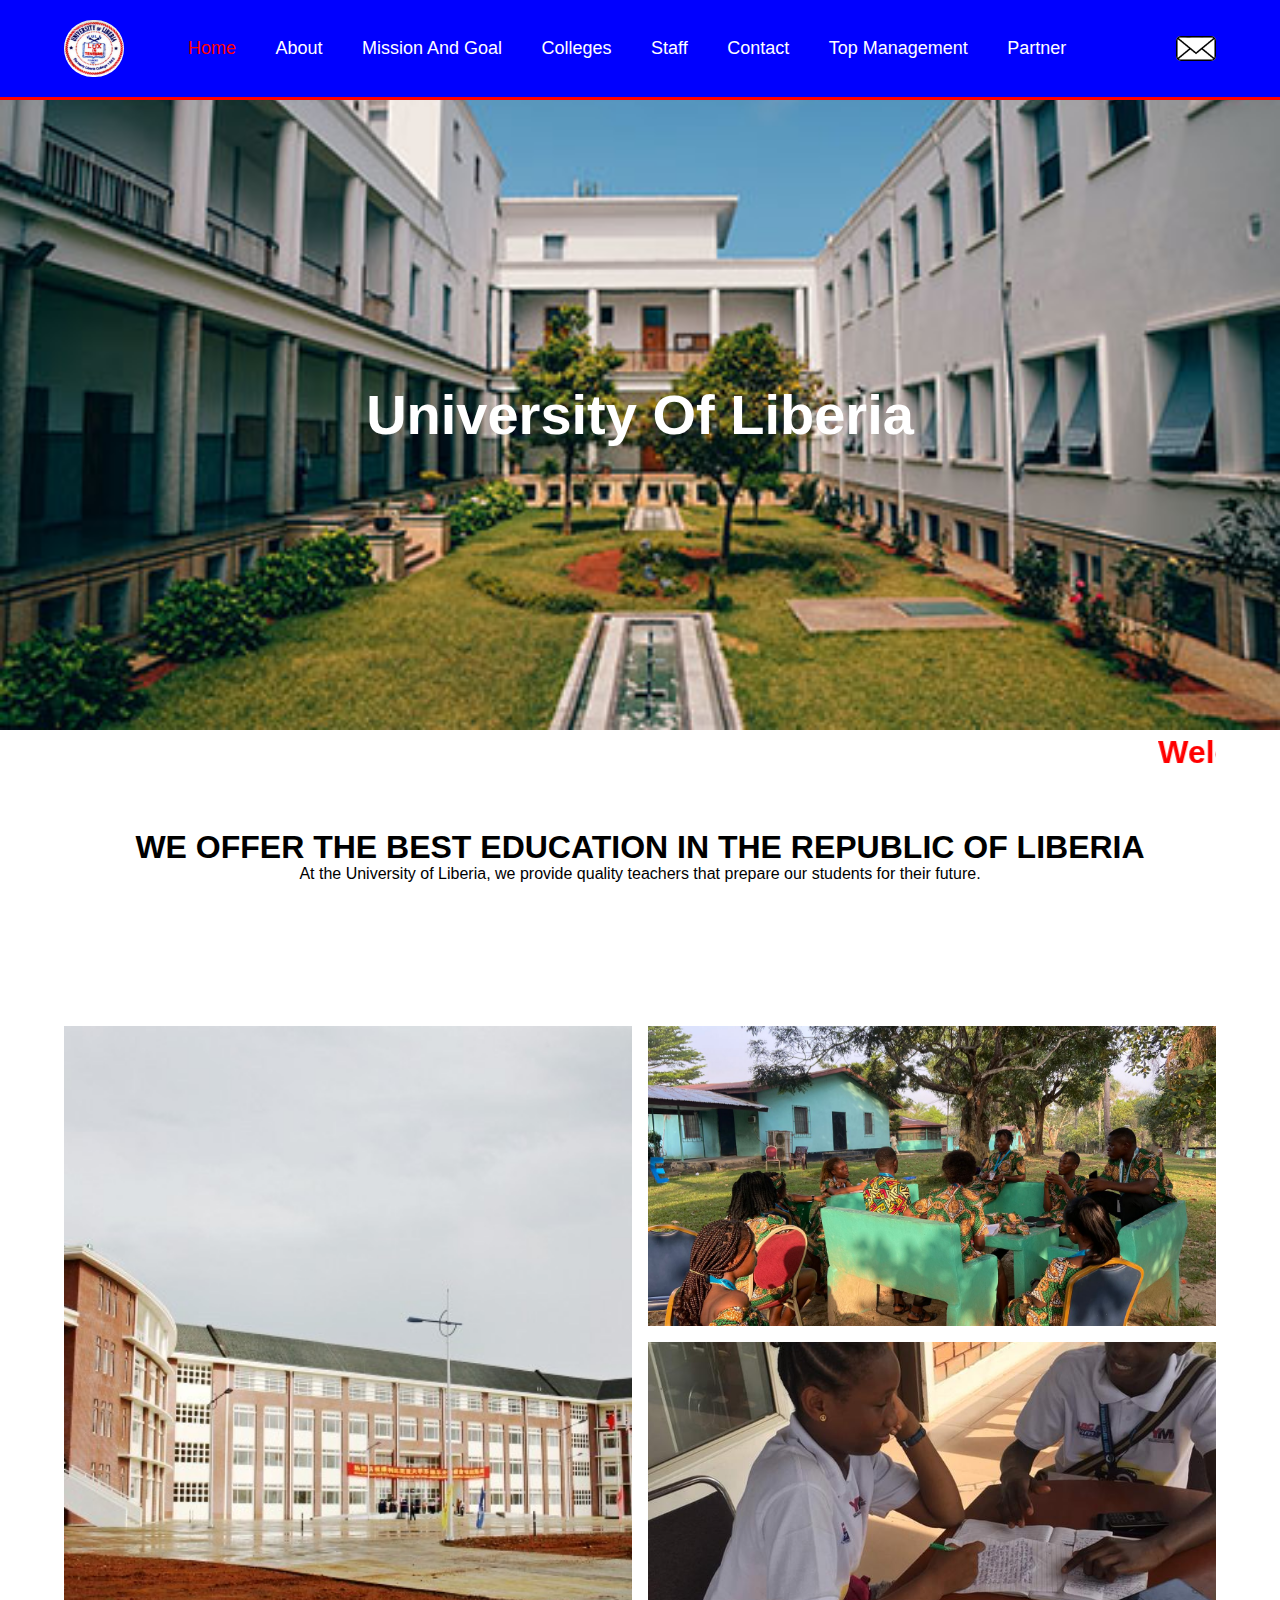
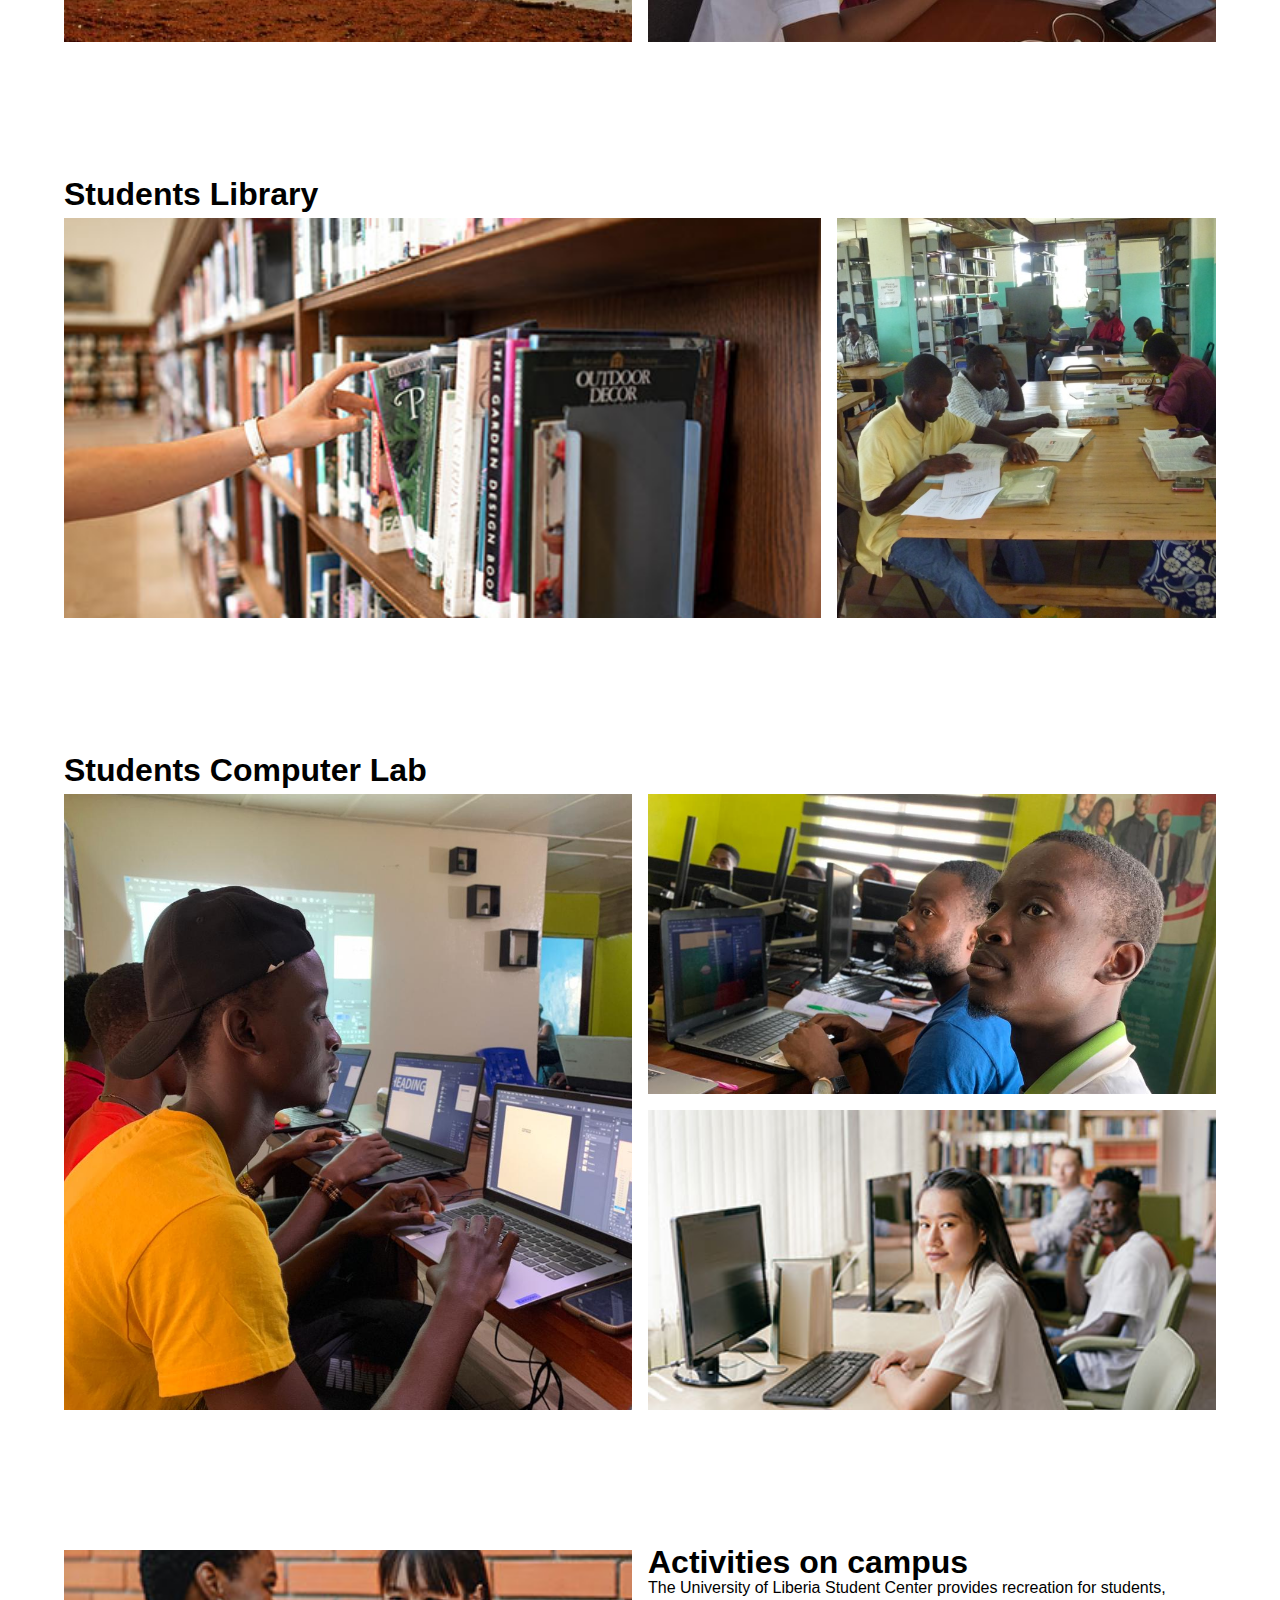
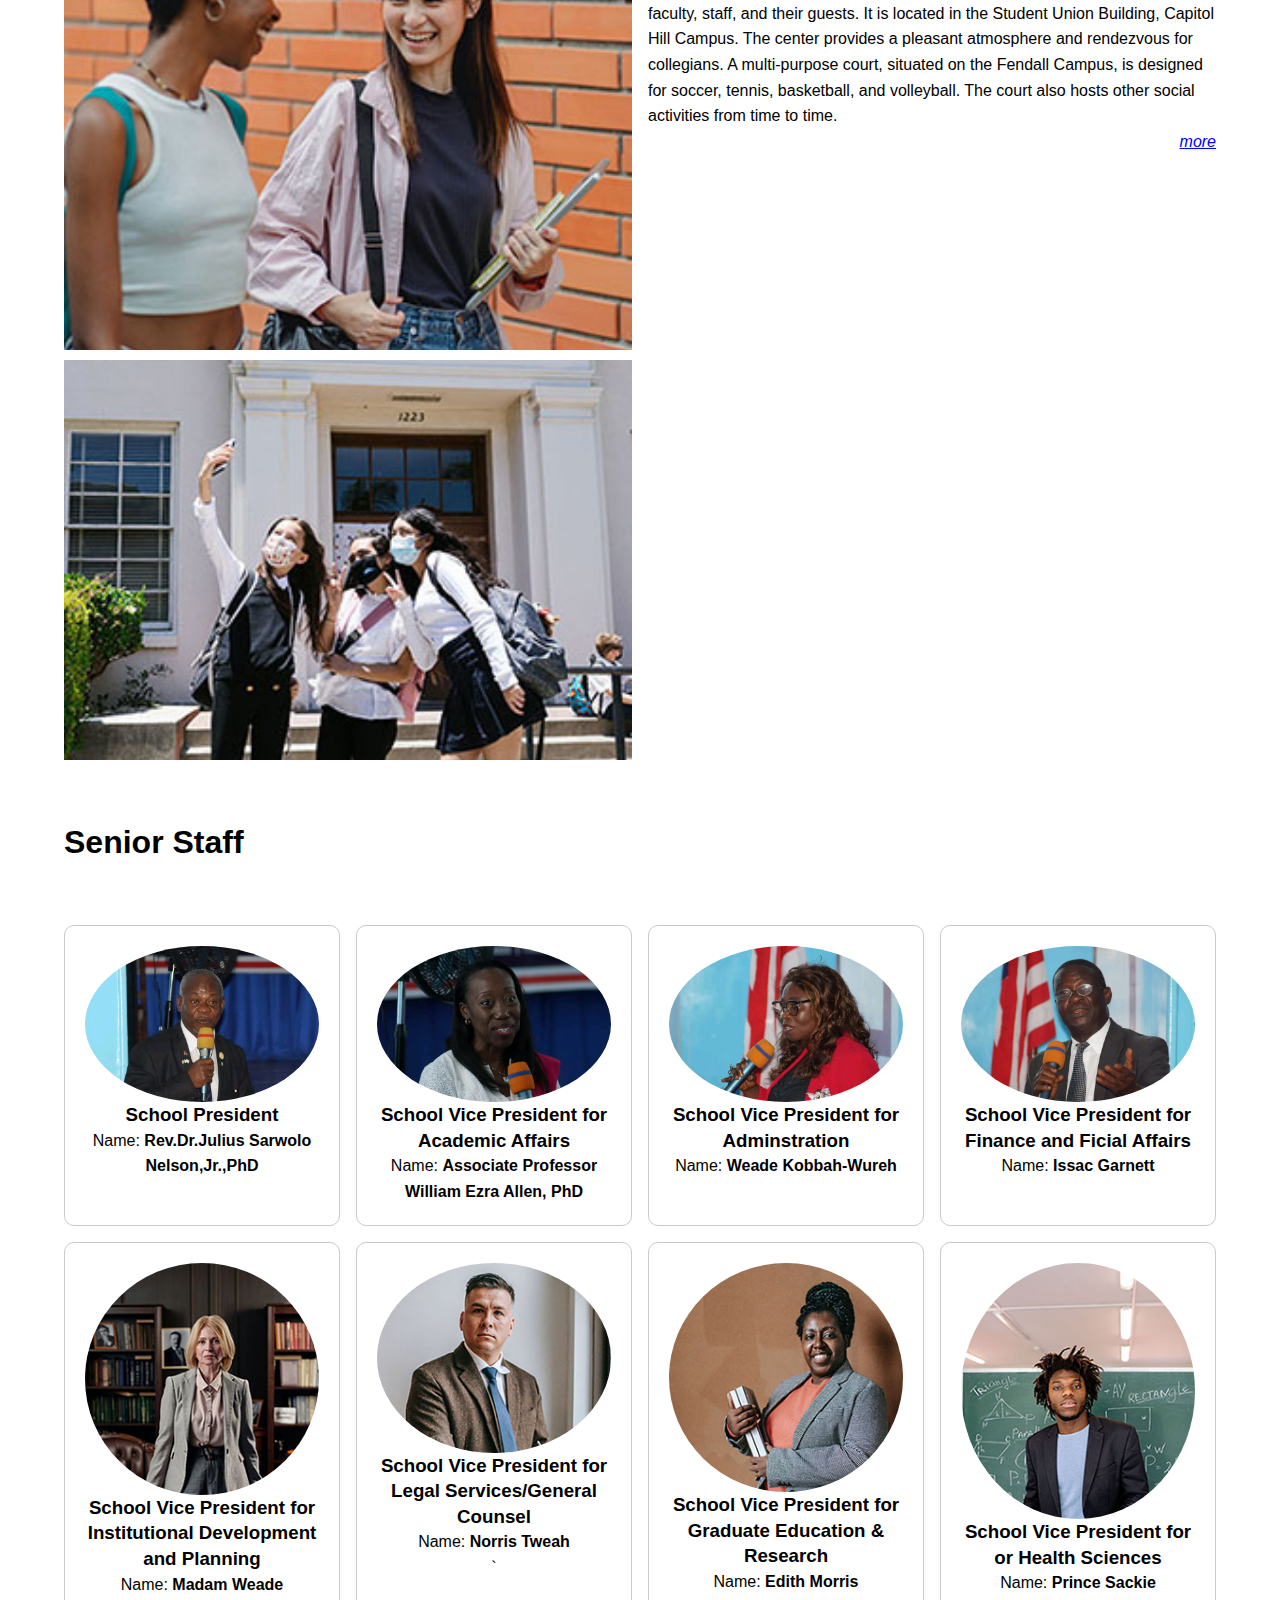
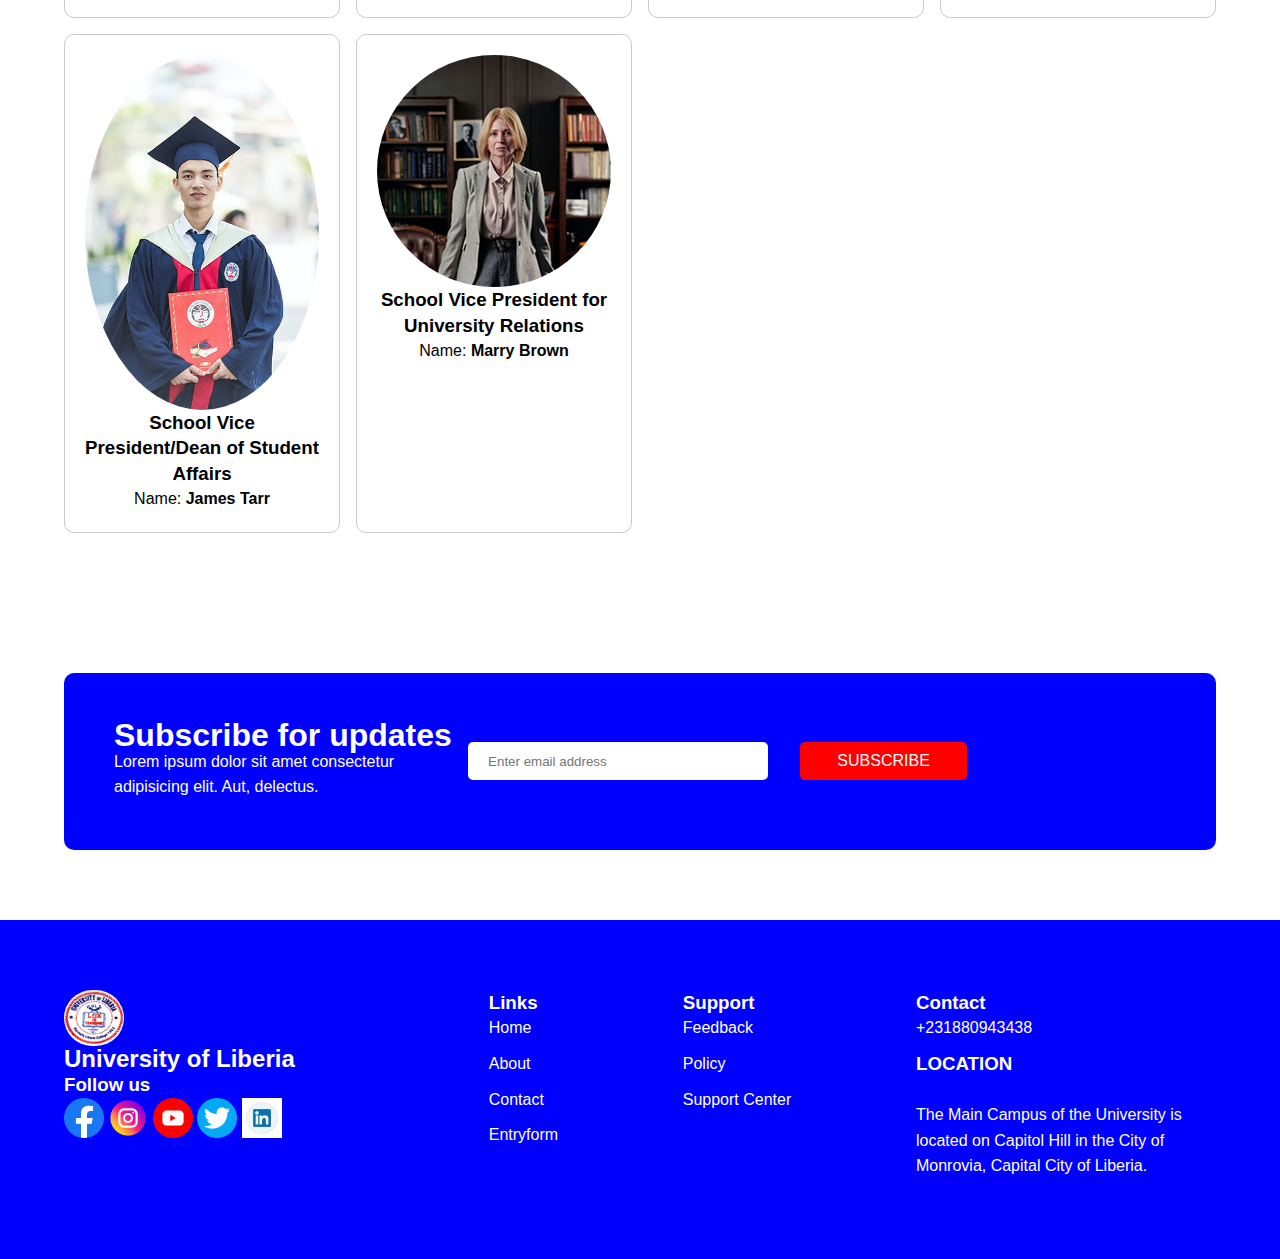
==== index.html @ e2cba298 "Add files via upload" ====
<html lang="en">

<head>
    <meta charset="UTF-8" />
    <meta name="viewport" content="width=device-width, initial-scale=1.0" />
    <meta name="description" content="Welcome to University of Liberia we offer quality education for our students" />
    <title>Home | University of Liberia</title>
    <link rel="stylesheet" type="text/css" href="main.css" />
    <link rel="stylesheet" type="text/css" href="elements.css" />
</head>

<body>
    <header>
        <div class="container">
            <div class="header__container">
                <a href="index.html">
                    <img src="./Images/ul-logo.jpg" alt="This is the site logo" class="logo" />
                </a>

                <nav class="nav__lists">
                    <ul>
                        <li><a id="active" href="index.html" class="link">Home</a></li>
                        <li><a href="about.html" class="link">About</a></li>
                        <li><a href="mission.html" class="link">Mission and Goal</a> </li>
                        <li><a href="colleges.html" class="link">colleges</a> </li>
                        <li><a href="staff.html" class="link">staff</a> </li>
                        <li><a href="contact.html" class="link">Contact</a></li>
                        <li><a href="management.html" class="link">Top Management</a> </li>
                        <li><a href="#" class="link">Partner</a> </li>
                    </ul>
                    <ul>
                        <li>
                            <a href="mailto:samueljoykpakima@gmail.com">
                                <img src="./Images/mail.png" alt="This is the mail box icon" class="mail-box" />
                            </a>
                        </li>
                    </ul>
                </nav>
            </div>
        </div>
    </header>
    <!--end of the header section-->

    <div class="showcase__content">
        <h1>University Of Liberia</h1>
    </div>
    <!--end of the showcase section-->

    <div class="container">
        <marquee behavior="scroll" direction="left" scrollamount="10" scrolldelay="150">
            <h1>Welcome To University of Liberia Website</h1>
        </marquee>
    </div>
    <!--end of the marquee section-->

    <div class="container">
        <div class="section">
            <div class="class__info">
                <h1>We offer the best education in the Republic of Liberia</h1>
                <p>
                    At the University of Liberia, we provide
                    quality teachers that prepare our students for their future.
                </p>
            </div>
        </div>
    </div>

    <div class="container">
        <div class="section">
            <div class="class__container">
                <div class="classroom-1">
                    <img src="Images/Fendall-Campus.jpg" alt="meet our classroom" class="classroom-1-img" />
                </div>
                <div class="classroom-2">
                    <img src="Images/IMG-20230101-WA0131.jpg" alt="meet our classroom" class="classroom-2-img" />
                </div>
                <div class="classroom-3">
                    <img src="Images/IMG-20230526-WA0008.jpg" alt="meet our classroom" class="classroom-3-img" />
                </div>
            </div>
        </div>
    </div>
    <!--end of the classroom section-->

    <div class="container">
        <div class="section">
            <div class="library__info">
                <h1>students Library</h1>
            </div>
            <div class="library__container">
                <div class="library-1">
                    <img src="./Images/Library-1.jpg" alt="meet our students library" class="library-1-img" />
                </div>
                <div class="library-2">
                    <img src="Images/Pic-4.jpg" alt="meet our students library" class="library-2-img" />
                </div>
            </div>
        </div>
    </div>
    <!--end of the library section-->

    <div class="container">
        <div class="section">
            <div class="complab__info">
                <h1>Students Computer Lab</h1>
            </div>
            <div class="complab__container">
                <div class="complab-1">
                    <img src="Images/computer.jpg" alt="meet our students computer lab" class="complab-1-img" />
                </div>
                <div class="complab-2">
                    <img src="Images/IMG-20230113-WA0027.jpg" alt="meet our students computer lab"
                        class="complab-2-img" />
                </div>
                <div class="complab-2">
                    <img src="./Images/lab_2.jpg" alt="meet our students computer lab" class="complab-2-img" />
                </div>
            </div>
        </div>
    </div>
    <!--end of the computer lab section -->

    <div class="container">
        <div class="section">
            <div class="activities__container">
                <div class="students__wrapper">
                    <div class="students-1">
                        <img src="./Images/Students-1.jpg" alt="see our students activities" class="students-1-img" />
                    </div>
                    <div class="students-2">
                        <img src="./Images/Students.jpg" alt="see our students activites" class="students-2-img" />
                    </div>
                </div>
                <div class="activities__info">
                    <h1>Activities on campus</h1>
                    <p>
                        The University of Liberia Student Center provides recreation for students, faculty,
                        staff, and their guests. It is located in the Student Union Building, Capitol Hill Campus. The
                        center provides a pleasant atmosphere and rendezvous for collegians. A
                        multi-purpose court, situated on the Fendall Campus, is designed for soccer, tennis,
                        basketball, and volleyball. The court also hosts other social activities from time to
                        time.
                    </p>
                    <p class="bookmark__paragraph">
                        <a href="about.html/#bookmark" class="bookmark">more</a>
                    </p>
                </div>
            </div>
        </div>
    </div>
    <!--end of the activities section section-->

    <div class="container">
        <h1>Senior Staff</h1>
        <div class="section">
            <div class="admin__container">
                <div class="principal__wrapper">
                    <img src="Images/Dr-Nelson.jpg" alt="meet our school president" class="principal__img" />
                    <h3>School President</h3>
                    <p>Name: <b>Rev.Dr.Julius Sarwolo Nelson,Jr.,PhD </b></p>
                </div>
                <div class="principal__wrapper">
                    <img src="Images/Mjusu.jpg" alt="meet our school  vice president" class="principal__img" />
                    <h3>School Vice President for Academic Affairs</h3>
                    <p>Name: <b>Associate Professor William Ezra Allen, PhD</b></p>
                </div>
                <div class="principal__wrapper">
                    <img src="Images/Madam.jpg" alt="meet our school vice president" class="principal__img" />
                    <h3>School Vice President for Adminstration</h3>
                    <p>Name: <b>Weade Kobbah-Wureh</b></p>
                </div>
                <div class="principal__wrapper">
                    <img src="Images/Mr-Brown.jpg" alt="meet our school  vice president" class="principal__img" />
                    <h3>School Vice President for Finance and Ficial Affairs</h3>
                    <p>Name: <b>Issac Garnett</b></p>
                </div>
                <div class="principal__wrapper">
                    <img src="./Images/President.jpg" alt="meet our school vice president" class="principal__img" />
                    <h3>School Vice President for Institutional Development and Planning</h3>
                    <p>Name: <b>Madam Weade</b></p>
                </div>
                <div class="principal__wrapper">
                    <img src="Images/V-President.jpg" alt="meet our school vice  president" class="principal__img" />
                    <h3>School Vice President for Legal Services/General Counsel</h3>
                    <p>Name: <b>Norris Tweah</b></p>
                    `
                </div>

                <div class="principal__wrapper">
                    <img src="Images/Register.jpg" alt="meet our school vice president" class="principal__img" />
                    <h3>School Vice President for Graduate Education & Research</h3>
                    <p>Name: <b>Edith Morris</b></p>

                </div>

                <div class="principal__wrapper">
                    <img src="Images/Dean_of Student.jpg" alt="meet our school vice president" class="principal__img" />
                    <h3>School Vice President for or Health Sciences </h3>
                    <p>Name: <b>Prince Sackie</b></p>

                </div>

                <div class="principal__wrapper">
                    <img src="Images/Graduant.jpg" alt="meet our school vice president" class="principal__img" />
                    <h3>School Vice President/Dean of Student Affairs </h3>
                    <p>Name: <b>James Tarr</b></p>

                </div>

                <div class="principal__wrapper">
                    <img src="./Images/President.jpg" alt="meet our school vice president" class="principal__img" />
                    <h3>School Vice President for University Relations</h3>
                    <p>Name: <b>Marry Brown</b></p>

                </div>


            </div>
        </div>
    </div>
    <!--end of the admin section-->

    <div class="container">
        <div class="section">
            <div class="newsletter__container">
                <div class="newsletter__info">
                    <h1>Subscribe for updates</h1>
                    <p>
                        Lorem ipsum dolor sit amet consectetur adipisicing elit. Aut,
                        delectus.
                    </p>
                </div>
                <form action="example.php" method="post">
                    <input id="newsletter__emailbox" type="email" name="useremail" placeholder="Enter email address"
                        required />
                    <input id="newsletter__submitbtn" type="submit" name="submit" value="Subscribe" />
                </form>
            </div>
        </div>
    </div>
    <!--end of the newsletter section -->

    <footer>
        <div class="container">
            <div class="section">
                <div class="footer__container">
                    <div class="col1">
                        <a href="index.html">
                            <img src="Images/ul logo.jpg" alt="This is the site logo" class="logo" />
                        </a>
                        <h2>University of Liberia</h2>
                        <h3>Follow us</h3>
                        <aside>
                            <a href="index.html">
                                <img src="./Images/facebook.png" alt="icon" class="facebook__img" />
                            </a>
                            <a href="index.html">
                                <img src="./Images/instagram.png" alt="icon" class="instagram__img" />
                            </a>
                            <a href="index.html">
                                <img src="./Images/youtube.png" alt="icon" class="youtube__img" />
                            </a>
                            <a href="index.html">
                                <img src="Images/twitter.png" alt="icon" class="youtube__img" />
                            </a>
                            <a href="index.html">
                                <img src="Images/Screenshot_2023-10-16_132744~2.jpg" alt="icon" class="youtube__img" />
                            </a>
                        </aside>
                    </div>
                    <div class="col2">
                        <h3>Links</h3>
                        <ol>
                            <li><a href="index.html" class="footer__links">Home</a></li>
                            <li><a href="about.html" class="footer__links">About</a></li>
                            <li>
                                <a href="contact.html" class="footer__links">Contact</a>
                            </li>
                            <li>
                                <a href="entryform.html" class="footer__links">Entryform</a>
                            </li>
                        </ol>
                    </div>
                    <div class="col3">
                        <h3>Support</h3>
                        <ol>
                            <li>Feedback</li>
                            <li>Policy</li>
                            <li>Support Center</li>
                        </ol>
                    </div>
                    <div class="col4">
                        <h3>Contact</h3>
                        <ol>
                            <li>+231880943438</li>
                            <li>

                                <h3>LOCATION</h3>
                                <br>

                                The Main Campus of the University is located on Capitol Hill in
                                the City of Monrovia, Capital City of Liberia.



                            </li>
                        </ol>
                    </div>
                </div>
            </div>
        </div>
    </footer>
</body>

</html>
---- main.css ----
body {
    background-color: white;
    overflow-x: hidden;
    line-height: 1.6rem;
}

* {
    box-sizing: border-box;
    margin: 0;
    padding: 0;
    font-family: sans-serif, 'segoe UI';
}

.container {
    width: 90%;
    max-width: 1200px;
    margin: 0px auto;
}

.section {
    padding: 70px 0px;
}

#active {
    color: red;
}

div,
footer,
header,
section,
article,
aside,
figure,
figcaption {
    display: block;
}

/* this is the header styles */

.logo {
    width: 60px;
    border-radius: 30px;
}

.mail-box {
    width: 40px;
    border-radius: 5px;
    background-color: white;
}

.header__container {
    width: 100%;
    position: relative;
    display: flex;
    gap: 4rem;
    color: white;
    padding: 20px 0px;
}

header {
    background-color: blue;
    border-bottom: 3px solid red;
}

li {
    display: inline;
}

.nav__lists {
    width: 100%;
    position: relative;
    display: flex;
    justify-content: space-between;
    align-items: center;
}

li>.link {
    color: white;
    text-decoration: none;
    text-transform: capitalize;
    font-size: 18px;
    font-weight: 500;
    margin-right: 35px;
    transition: 0.13s;
}

li>.link:hover {
    color: red;
    cursor: pointer;
}

@media only screen and (min-width: 320px) and (max-width: 480px) {
    .nav__lists {
        flex-direction: column;
        align-items: flex-start;
    }

    .header__container {
        flex-direction: column;
        align-items: flex-start;
        gap: 1rem;

    }

    li {
        display: block;
    }

    li>.link {
        margin: 0;
        font-size: 14px;
    }
}

@media only screen and (min-width: 481px) and (max-width: 768px) {
    .nav__lists {
        flex-direction: column;
        align-items: flex-start;
    }

    .header__container {
        flex-direction: column;
        align-items: flex-start;
        gap: 2rem;

    }

    li {
        display: block;
    }

    li>.link {
        margin: 0;
    }
}
---- elements.css ----
.showcase__content {
    display: flex;
    flex-direction: column;
    gap: 1rem;
    text-align: center;
    align-items: center;
    justify-content: center;
    background-image: url("../Images/Campus.jpg");
    background-size: 100%;
    background-repeat: no-repeat;
    background-position: center bottom;
    height: 70vh;
    color: white;
    margin-bottom: 10px;
}

.showcase__content>h1 {
    font-size: 56px;
    line-height: 3rem;
}

@media only screen and (min-width: 320px) and (max-width: 480px) {
    .showcase__content {
        height: 100%;

    }

    .showcase__content>h1 {
        font-size: 28px;
    }
}

@media only screen and (min-width: 481px) and (max-width: 768px) {
    .showcase__content {
        height: 50vh;
    }

    .showcase__content>h1 {
        font-size: 44px;
    }
}

/* this is the marquee styles */

marquee>h1 {
    color: red;
}

/* this is the class info section styles */

.class__info {
    text-align: center;
}

.class__info>h1 {
    text-transform: uppercase;
}

@media only screen and (min-width: 320px) and (max-width: 480px) {
    .class__info>h1 {
        font-size: 24px;
    }

    .class__info>p {
        font-size: 14px;
    }
}

/* this is the class section styles */

.class__container {
    display: grid;
    grid-template-columns: 1fr 1fr;
    grid-template-rows: 300px 300px;
    gap: 1rem;
}

.classroom-1-img,
.classroom-2-img,
.classroom-3-img {
    width: 100%;
    height: 100%;
    object-fit: cover;
}

.classroom-1 {
    grid-row: span 2;
}

@media only screen and (min-width: 320px) and (max-width: 480px) {
    .class__container {
        width: 100%;
        grid-template-columns: 1fr 1fr;
        grid-template-rows: 150px 150px;
        gap: 5px;
    }
}

@media only screen and (min-width: 481px) and (max-width: 768px) {
    .class__container {
        width: 100%;
        grid-template-columns: 1fr 1fr;
        grid-template-rows: 200px 200px;
    }
}

/* this is the library section styles */

.library__container {
    display: grid;
    grid-template-columns: 2fr 1fr;
    grid-template-rows: 400px;
    gap: 1rem;
}

.library-1-img {
    width: 100%;
    height: 100%;
    object-fit: cover;
}

.library-2-img {
    width: 100%;
    height: 100%;
    object-fit: cover;
}

.library__info {
    margin-bottom: 10px;
    text-transform: capitalize;
}

@media only screen and (min-width: 320px) and (max-width: 480px) {
    .library__container {
        grid-template-columns: 2fr 1fr;
        width: 100%;
        grid-template-rows: 300px;
        gap: 5px;
    }

    .library__info>h1 {
        font-size: 24px;
    }
}

@media only screen and (min-width: 481px) and (max-width: 768px) {
    .library__container {
        grid-template-columns: 2fr 1fr;
        grid-template-rows: 300px;
        width: 100%;
    }
}

/* this is the students computer lab section */

.complab__container {
    display: grid;
    grid-template-columns: 1fr 1fr;
    grid-template-rows: 300px 300px;
    gap: 1rem;
}

.complab-1 {
    grid-row: span 2;
}

.complab-1-img {
    width: 100%;
    height: 100%;
    object-fit: cover;
}

.complab-2-img {
    width: 100%;
    height: 100%;
    object-fit: cover;
}

.complab__info {
    margin-bottom: 10px;
}

@media only screen and (min-width: 320px) and (max-width: 480px) {
    .complab__container {
        grid-template-columns: 1fr 1fr;
        grid-template-rows: 150px 150px;
        gap: 5px;
        width: 100%;
    }

    .complab__info>h1 {
        font-size: 24px;
    }
}

@media only screen and (min-width: 481px) and (max-width: 768px) {
    .complab__container {
        grid-template-columns: 1fr 1fr;
        grid-template-rows: 200px 200px;
        gap: 1rem;
        width: 100%;
    }
}

/* this is students activities section */

.activities__container {
    display: grid;
    grid-template-columns: 1fr 1fr;
    gap: 1rem;
}

.students-1 {
    height: 400px;
    width: 100%;
    margin-bottom: 10px;
}

.students-2 {
    height: 400px;
    width: 100%;
}

.students-1-img {
    width: 100%;
    height: 100%;
    object-fit: cover;
    object-position: center;
}

.students-2-img {
    width: 100%;
    height: 100%;
    object-fit: cover;
    object-position: center;
}

.bookmark__paragraph {
    text-align: right;
}

.bookmark {
    color: blue;
    text-decoration: underline;
    font-style: italic;

}

@media only screen and (min-width: 320px) and (max-width: 480px) {
    .activities__container {
        grid-template-columns: 1fr;
        gap: 1rem;
    }

    .activities__info>h1 {
        font-size: 24px;
    }
}

@media only screen and (min-width: 481px) and (max-width: 768px) {
    .activities__container {
        grid-template-columns: 1fr;
        gap: 1rem;
    }

}

/* this is the admin styles */

.principal__img {
    width: 100%;
    border-radius: 50%;
}

.principal__wrapper {
    border: 1px solid #cacaca;
    border-radius: 10px;
    padding: 20px;
    text-align: center;
    transition: 0.15s;
}

.principal__wrapper:hover {
    box-shadow: 8px 8px 16px #b0b0b0;
    cursor: pointer;
}

.admin__container {
    display: grid;
    grid-template-columns: repeat(auto-fit, minmax(250px, 1fr));
    gap: 1rem;
}

@media only screen and (min-width: 320px) and (max-width: 480px) {
    .admin__container {
        grid-template-columns: repeat(auto-fit, minmax(200px, 1fr));
        gap: 1rem;
    }
}

/* this is the newsletter styles */

.newsletter__container {
    width: 100%;
    display: flex;
    justify-content: space-between;
    align-items: center;
    padding: 50px;
    background-color: blue;
    color: white;
    border-radius: 10px;
}

#newsletter__emailbox {
    padding: 10px 20px;
    border: none;
    border-radius: 5px;
    outline: none;
    width: 300px;
}

#newsletter__submitbtn {
    padding: 10px 20px;
    border: none;
    border-radius: 5px;
    background-color: red;
    color: white;
    font-size: 16px;

}

#newsletter__submitbtn:hover {
    background-color: rgb(216, 3, 3);
    cursor: pointer;
    transition: 0.14s;
}

@media only screen and (min-width: 320px) and (max-width: 480px) {
    .newsletter__container {
        flex-direction: column;
        align-items: center;
        width: 100%;
        padding: 10px;
        text-align: center;
    }

    .newsletter__info>h1 {
        font-size: 24px;
    }

    .newsletter__info>p {
        font-size: 14px;
    }

    #newsletter__emailbox {
        width: 100%;
        margin-bottom: 10px;
    }

    #newsletter__submitbtn {
        width: 100%;
    }

}

@media only screen and (min-width: 481px) and (max-width: 768px) {
    .newsletter__container {
        flex-direction: column;
        width: 100%;
        padding: 20px;
        align-items: center;
        text-align: left;
    }

    #newsletter__emailbox {
        margin-bottom: 10px;
        width: 100%;
    }

    #newsletter__submitbtn {
        width: 100%;
    }
}

/* this is footer styles */

.facebook__img,
.instagram__img,
.youtube__img {
    width: 40px;
}

footer {
    background-color: blue;
    color: white;
}

.footer__container {
    display: flex;
    justify-content: space-between;

}

ol>li {
    display: block;
    margin-bottom: 10px;
}

.footer__links {
    color: white;
    text-decoration: none;
    text-transform: capitalize;
}

.col1 {
    width: 300px;
}

.col4 {
    width: 300px;
}


@media only screen and (min-width: 320px) and (max-width: 480px) {
    .footer__container {
        flex-direction: column;
        align-items: flex-start;
        gap: 2rem;
    }

    ol>li {
        font-size: 14px;
    }

    .col1>h2 {
        font-size: 24px;
    }
}

@media only screen and (min-width: 481px) and (max-width: 768px) {
    .footer__container {
        flex-direction: column;
        align-items: flex-start;
        gap: 3rem;
    }
}

/* this is the about page styles */

.about__container {
    display: grid;
    grid-template-columns: 1fr 1fr;
    gap: 2rem;
}

.campus__img {
    width: 100%;
}

@media only screen and (min-width: 320px) and (max-width: 480px) {
    .about__container {
        grid-template-columns: 1fr;
        gap: 1rem;
    }

    .about__info>h3 {
        font-size: 24px;
    }

    .about__info>p {
        font-size: 14px;
    }
}

@media only screen and (min-width: 481px) and (max-width: 768px) {
    .about__container {
        grid-template-columns: 1fr;
        gap: 2rem;
    }
}

/* this is the entryform styles */

input[type="text"] {
    width: 100%;
    background-color: #e4e4e4;
    border: none;
    border-radius: 10px;
    padding: 20px;
    font-size: 16px;
    outline: none;
}

input[type="file"] {
    width: 100%;
    background-color: #e4e4e4;
    padding: 20px;
    border-radius: 10px;
    border: none;
}

input[type="date"] {
    width: 100%;
    background-color: #e4e4e4;
    padding: 20px;
    border-radius: 10px;
    border: none;
    outline: none;
}

textarea {
    width: 100%;
    background-color: #e4e4e4;
    padding: 20px;
    border-radius: 10px;
    border: none;
    outline: none;
}

input[type="submit"] {
    background-color: red;
    color: white;
    border-radius: 5px;
    border: none;
    font-size: 18px;
    padding: 15px;
    text-transform: uppercase;
}

input[type="submit"]:hover {
    background-color: rgb(222, 2, 2);
    cursor: pointer;
    transition: 0.14s;
}

form {
    display: grid;
    grid-template-columns: 1fr 1fr 1fr;
    gap: 2rem;

}

.messagebox__wrapper {
    grid-column: span 3;
}

.entryform__info {
    margin-bottom: 20px;
    text-align: center;
}

@media only screen and (min-width: 320px) and (max-width: 480px) {
    form {
        grid-template-columns: 1fr;
    }

    .messagebox__wrapper {
        grid-column: span 1;
    }

    label {
        font-size: 14px;
    }

    .entryform__info>h1 {
        font-size: 24px;
    }
}

@media only screen and (min-width: 481px) and (max-width: 768px) {
    form {
        grid-template-columns: 1fr;
    }

    .messagebox__wrapper {
        grid-column: span 1;
    }
}
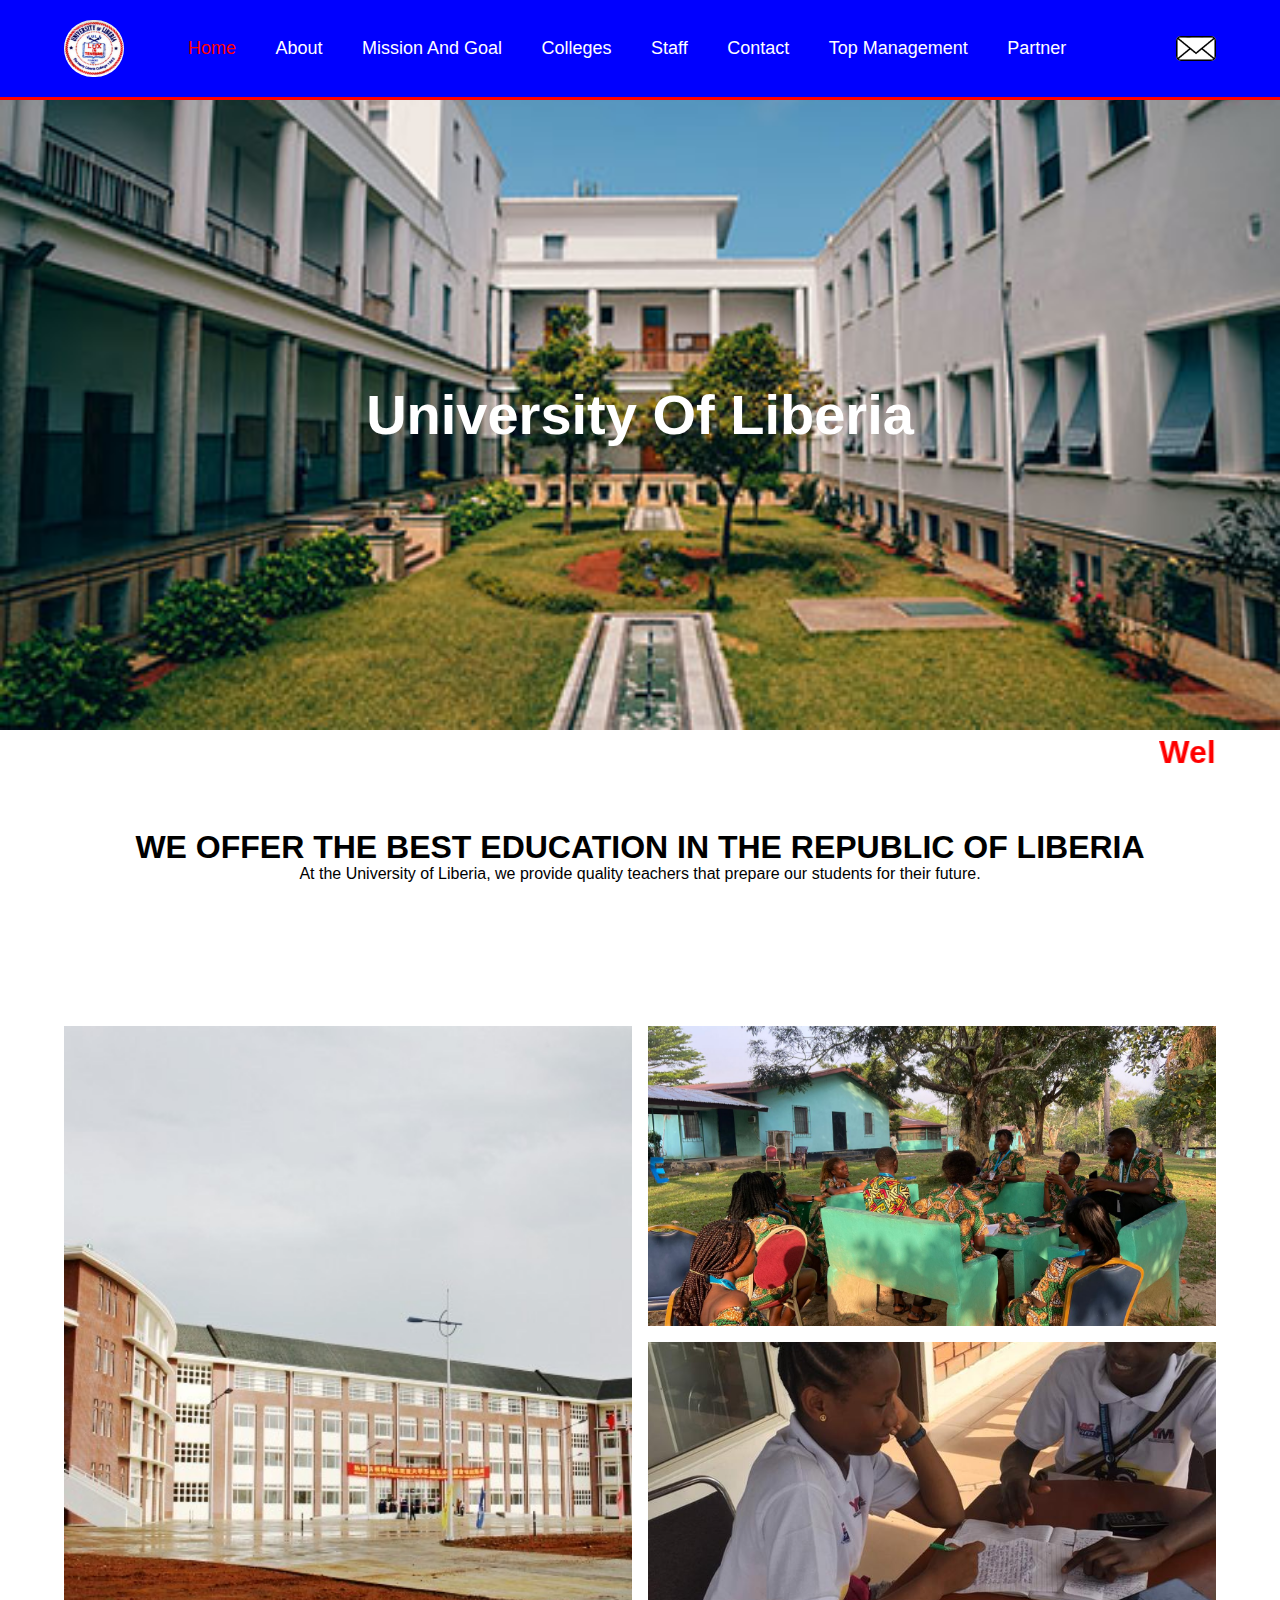
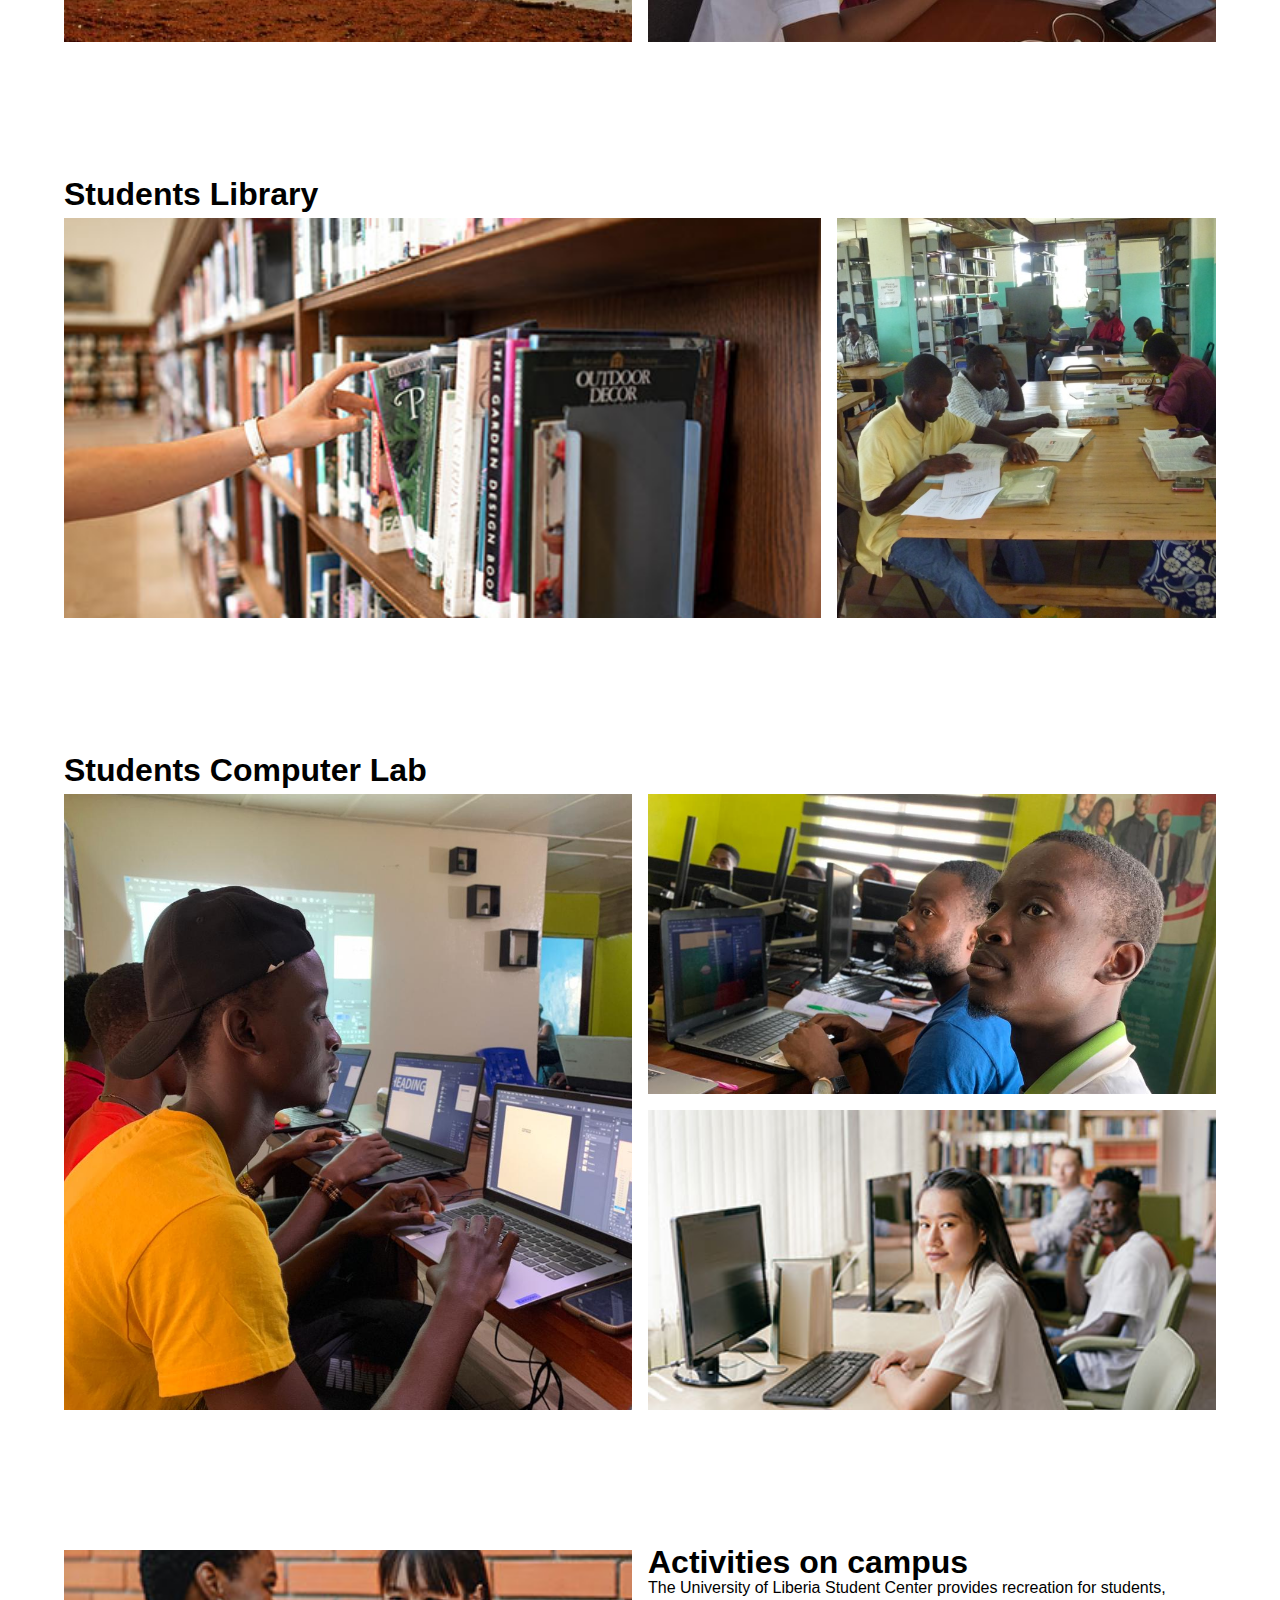
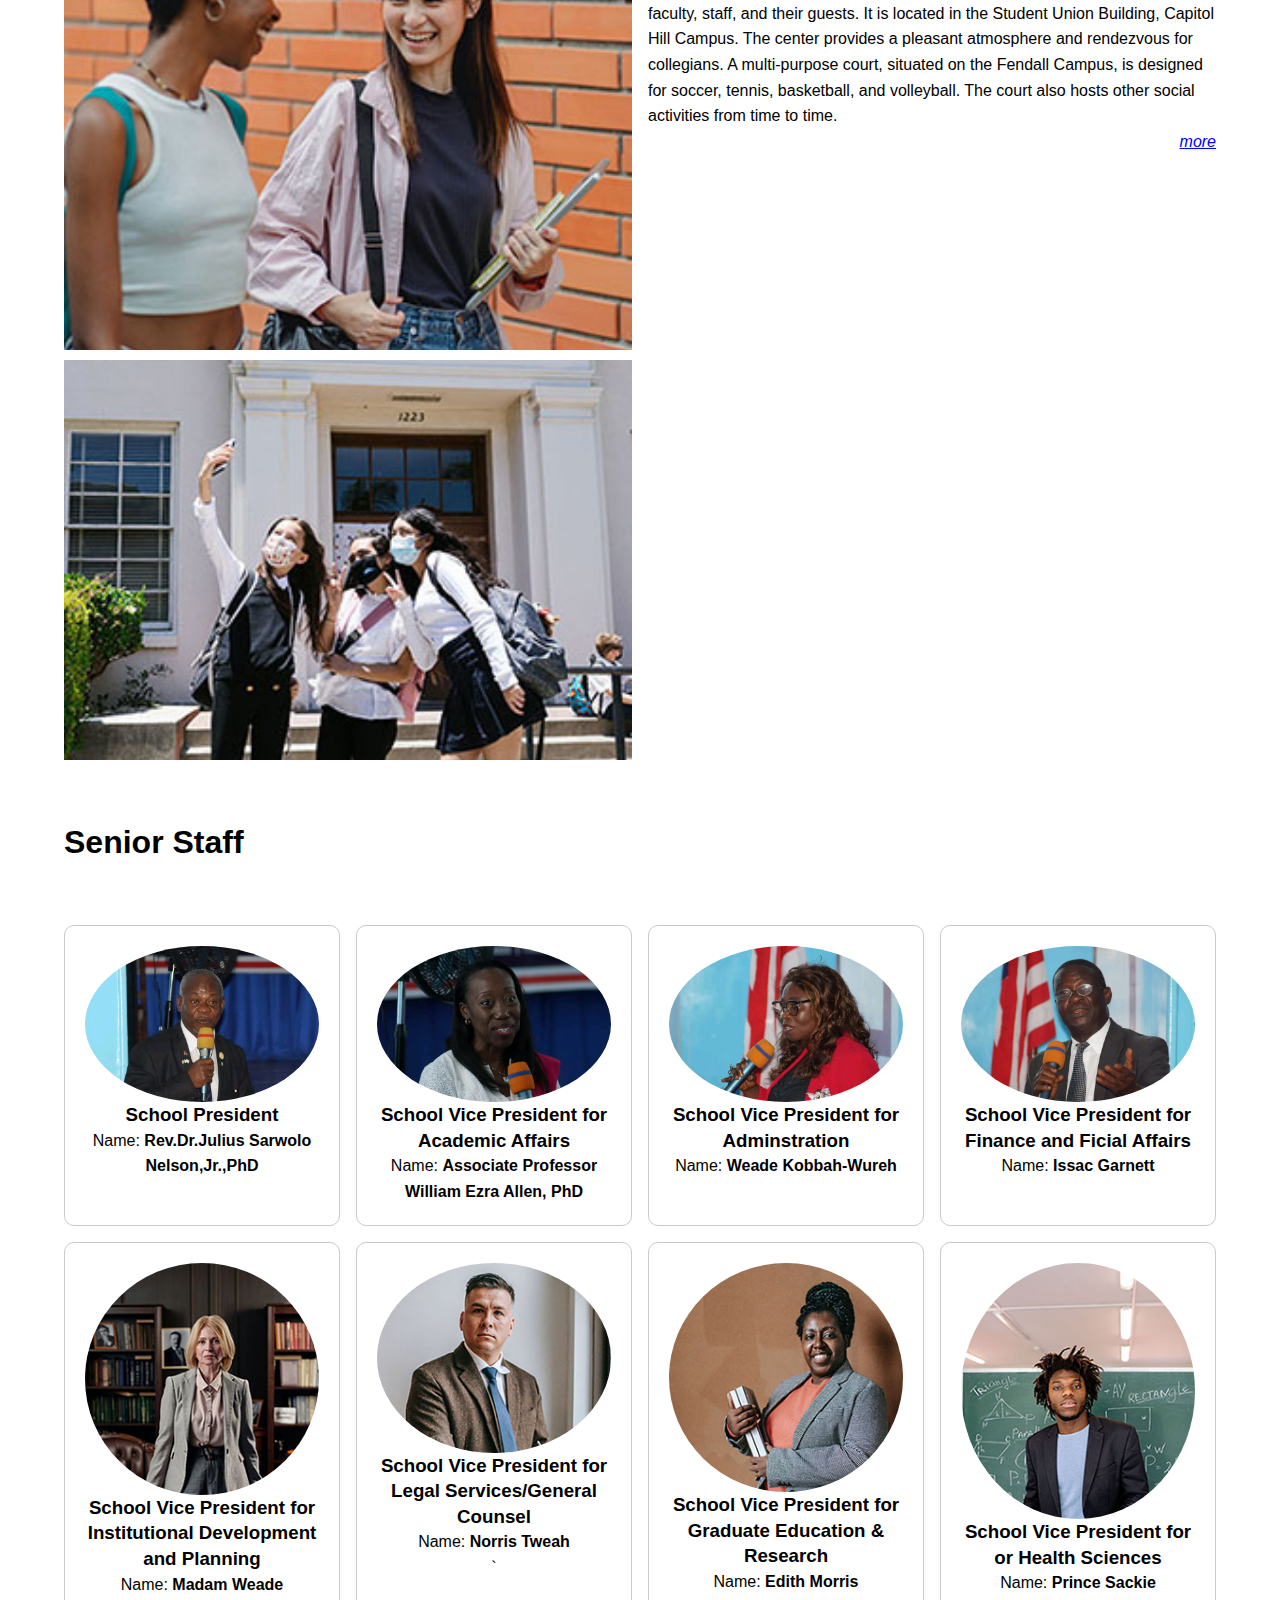
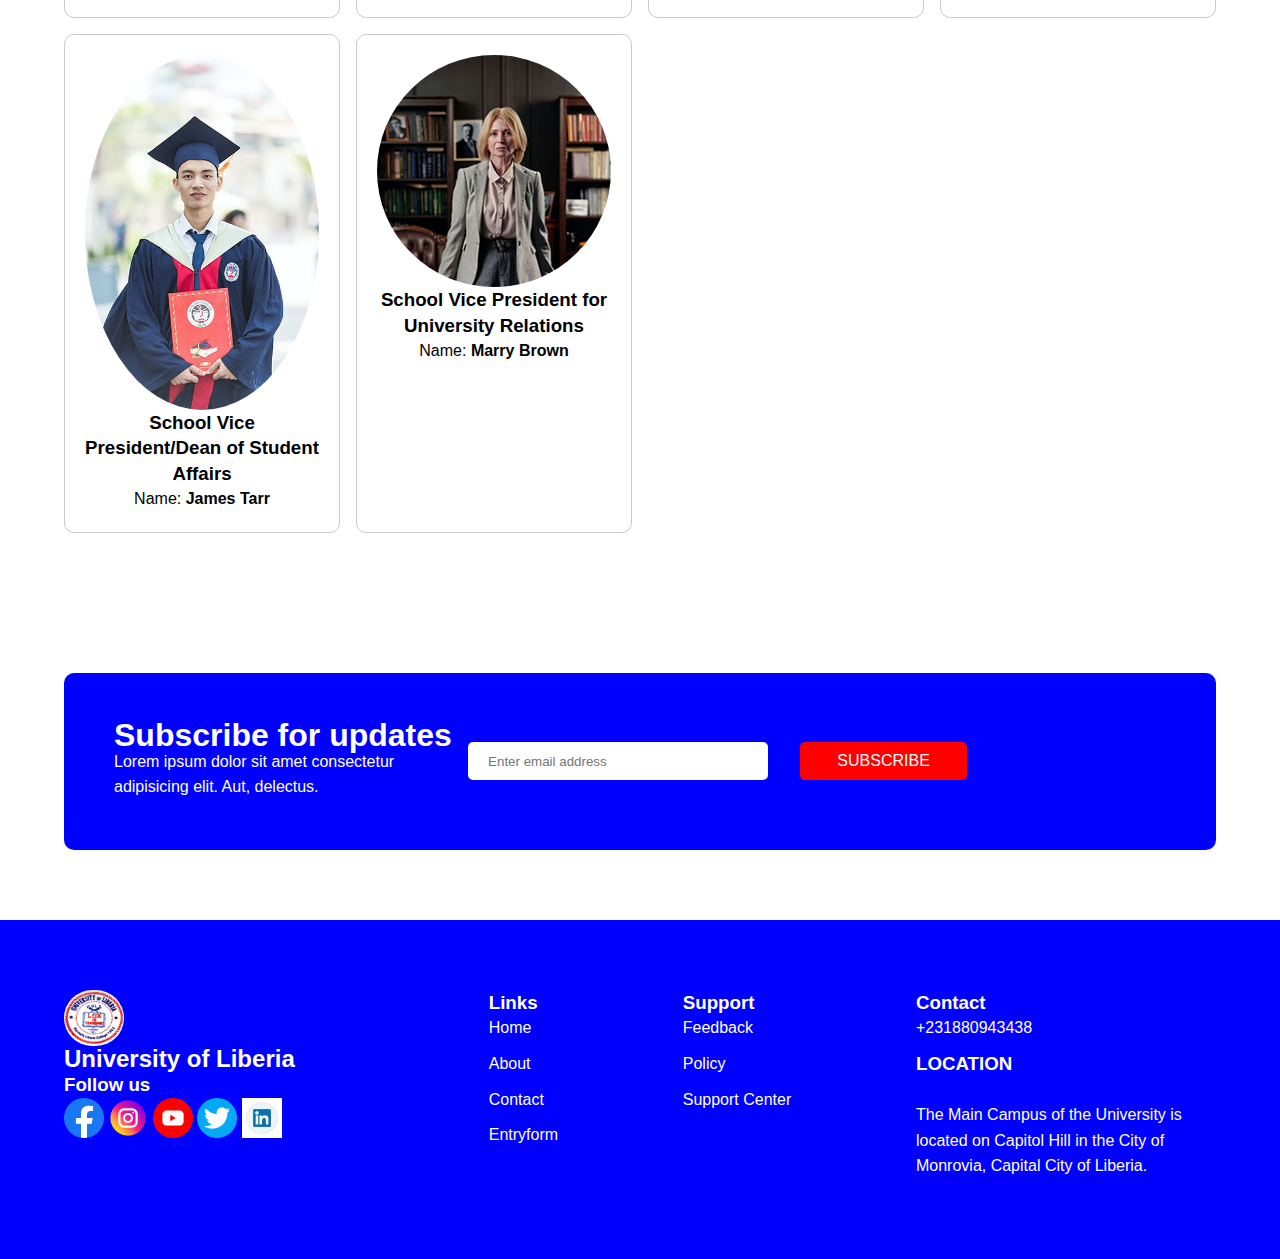
==== commit a84b22ce: "Update index.html" ====
--- a/index.html
+++ b/index.html
@@ -312,4 +312,4 @@
     </footer>
 </body>
 
-</html>+</html>
